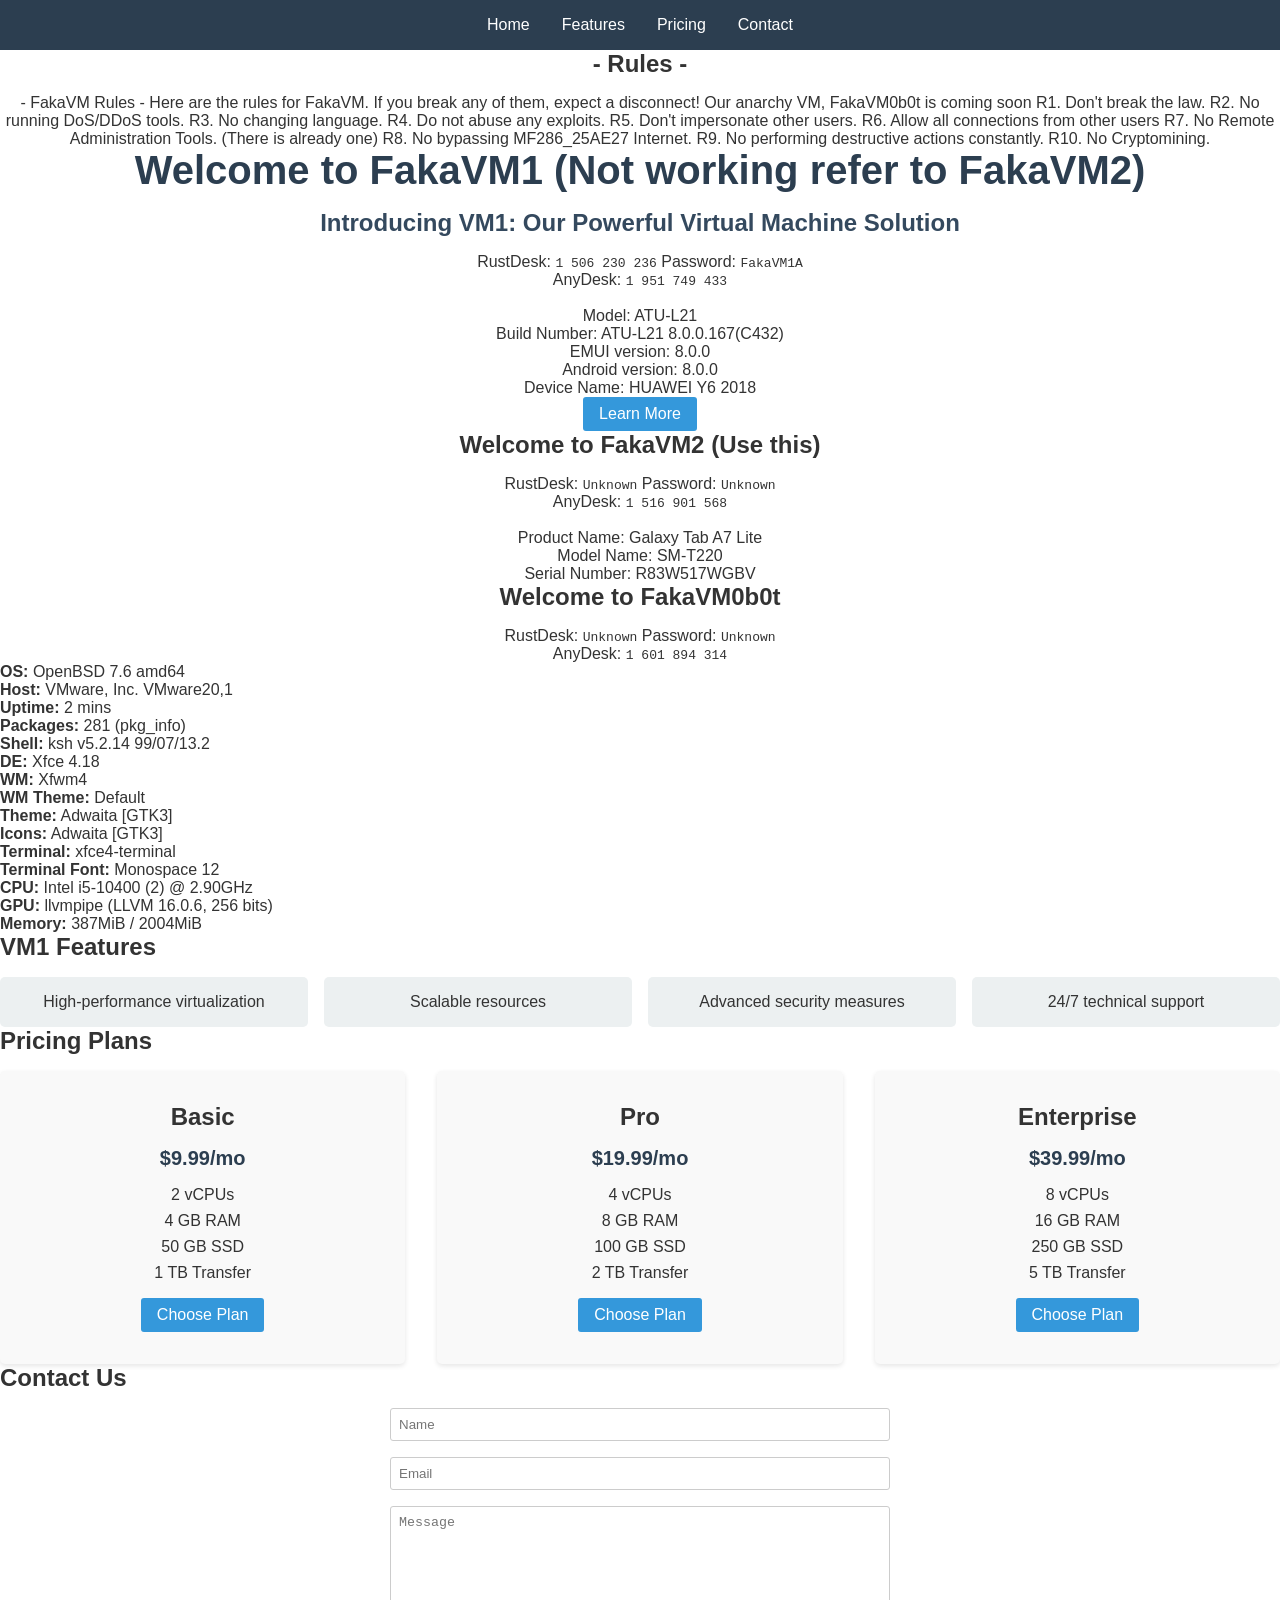
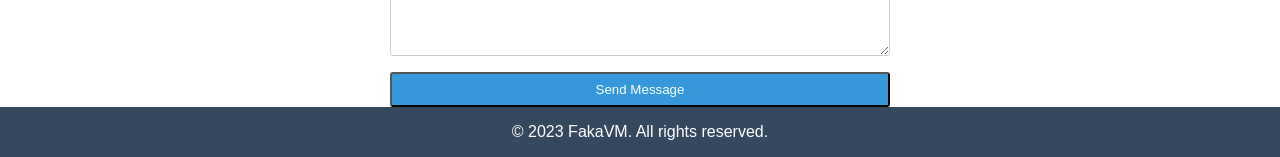
==== public/index.html @ 6f88c488 "Update index.html" ====
<!DOCTYPE html>
<html lang="en">
<head>
    <meta charset="UTF-8">
    <meta name="viewport" content="width=device-width, initial-scale=1.0">
    <title>FakaVM - VM1</title>
    <link rel="stylesheet" href="style.css">
</head>
<body>
    <header>
        <nav>
            <ul>
                <li><a href="#home">Home</a></li>
                <li><a href="#features">Features</a></li>
                <li><a href="#pricing">Pricing</a></li>
                <li><a href="#contact">Contact</a></li>
            </ul>
        </nav>
    </header>

    <main>
        <section id="rules">
            <h1>- Rules -</h1>
            <p>- FakaVM Rules -

Here are the rules for FakaVM. If you break any of them, expect a disconnect! Our anarchy VM, FakaVM0b0t is coming soon

R1. Don't break the law.
R2. No running DoS/DDoS tools.
R3. No changing language.
R4. Do not abuse any exploits.
R5. Don't impersonate other users.
R6. Allow all connections from other users
R7. No Remote Administration Tools. (There is already one)
R8. No bypassing MF286_25AE27 Internet.
R9. No performing destructive actions constantly.
R10. No Cryptomining.</p>
        </section>
        <section id="home">
            <h1>Welcome to FakaVM1 (Not working refer to FakaVM2)</h1>
            <h2>Introducing VM1: Our Powerful Virtual Machine Solution</h2>
            <p>RustDesk: <code>1 506 230 236</code> Password: <code>FakaVM1A</code></p>
            <p>AnyDesk: <code>1 951 749 433</code></p>
            <br>
            <p>Model: ATU-L21</p>
            <p>Build Number: ATU-L21 8.0.0.167(C432)</p>
            <p>EMUI version: 8.0.0</p>
            <p>Android version: 8.0.0</p>
            <p>Device Name: HUAWEI Y6 2018</p>
            <a href="#features" class="cta-button">Learn More</a>
        </section>
        <section id="vm2">
            <h1>Welcome to FakaVM2 (Use this)</h1>
            <p>RustDesk: <code>Unknown</code> Password: <code>Unknown</code></p>
            <p>AnyDesk: <code>1 516 901 568</code></p>
            <br>
            <p>Product Name: Galaxy Tab A7 Lite</p>
            <p>Model Name: SM-T220</p>
            <p>Serial Number: R83W517WGBV</p>
        </section>
        <section id="vm0b0t">
            <h1>Welcome to FakaVM0b0t</h1>
            <p>RustDesk: <code>Unknown</code> Password: <code>Unknown</code></p>
            <p>AnyDesk: <code>1 601 894 314</code></p>
        </section>
        <section id="vm3">
    <div class="description">
        <p><strong>OS:</strong> OpenBSD 7.6 amd64</p>
        <p><strong>Host:</strong> VMware, Inc. VMware20,1</p>
        <p><strong>Uptime:</strong> 2 mins</p>
        <p><strong>Packages:</strong> 281 (pkg_info)</p>
        <p><strong>Shell:</strong> ksh v5.2.14 99/07/13.2</p>
        <p><strong>DE:</strong> Xfce 4.18</p>
        <p><strong>WM:</strong> Xfwm4</p>
        <p><strong>WM Theme:</strong> Default</p>
        <p><strong>Theme:</strong> Adwaita [GTK3]</p>
        <p><strong>Icons:</strong> Adwaita [GTK3]</p>
        <p><strong>Terminal:</strong> xfce4-terminal</p>
        <p><strong>Terminal Font:</strong> Monospace 12</p>
        <p><strong>CPU:</strong> Intel i5-10400 (2) @ 2.90GHz</p>
        <p><strong>GPU:</strong> llvmpipe (LLVM 16.0.6, 256 bits)</p>
        <p><strong>Memory:</strong> 387MiB / 2004MiB</p>
    </div>
        </section>
        <section id="features">
            <h2>VM1 Features</h2>
            <ul>
                <li>High-performance virtualization</li>
                <li>Scalable resources</li>
                <li>Advanced security measures</li>
                <li>24/7 technical support</li>
            </ul>
        </section>

        <section id="pricing">
            <h2>Pricing Plans</h2>
            <div class="pricing-cards">
                <div class="card">
                    <h3>Basic</h3>
                    <p class="price">$9.99/mo</p>
                    <ul>
                        <li>2 vCPUs</li>
                        <li>4 GB RAM</li>
                        <li>50 GB SSD</li>
                        <li>1 TB Transfer</li>
                    </ul>
                    <a href="#" class="cta-button">Choose Plan</a>
                </div>
                <div class="card">
                    <h3>Pro</h3>
                    <p class="price">$19.99/mo</p>
                    <ul>
                        <li>4 vCPUs</li>
                        <li>8 GB RAM</li>
                        <li>100 GB SSD</li>
                        <li>2 TB Transfer</li>
                    </ul>
                    <a href="#" class="cta-button">Choose Plan</a>
                </div>
                <div class="card">
                    <h3>Enterprise</h3>
                    <p class="price">$39.99/mo</p>
                    <ul>
                        <li>8 vCPUs</li>
                        <li>16 GB RAM</li>
                        <li>250 GB SSD</li>
                        <li>5 TB Transfer</li>
                    </ul>
                    <a href="#" class="cta-button">Choose Plan</a>
                </div>
            </div>
        </section>

        <section id="contact">
            <h2>Contact Us</h2>
            <form>
                <input type="text" placeholder="Name" required>
                <input type="email" placeholder="Email" required>
                <textarea placeholder="Message" required></textarea>
                <button type="submit" class="cta-button">Send Message</button>
            </form>
        </section>
    </main>

    <footer>
        <p>&copy; 2023 FakaVM. All rights reserved.</p>
    </footer>
</body>
</html>
---- public/style.css ----
/* Reset and base styles */
* {
    margin: 0;
    padding: 0;
    box-sizing: border-box;
}

body {
    font-family: Arial, sans-serif;
    color: #333;
}

/* Header and navigation */
header {
    background-color: #2c3e50;
    padding: 1rem;
}

nav ul {
    list-style-type: none;
    display: flex;
    justify-content: center;
}

nav ul li {
    margin: 0 1rem;
}

nav ul li a {
    color: #fff;
    text-decoration: none;
}

/* Main content */
main {
    margin: 0 auto;
}

h1, h2 {
    margin-bottom: 1rem;
}

/* Home section */
#home {
    text-align: center;
}

#rules {
    text-align: center;
}

#vm2 {
    text-align: center;
}

#vm0b0t {
    text-align: center;
}

#home h1 {
    font-size: 2.5rem;
    color: #2c3e50;
}

#home h2 {
    font-size: 1.5rem;
    color: #34495e;
    margin-bottom: 1rem;
}

/* Features section */
#features ul {
    list-style-type: none;
    display: grid;
    grid-template-columns: repeat(auto-fit, minmax(200px, 1fr));
    gap: 1rem;
}

#features li {
    background-color: #ecf0f1;
    padding: 1rem;
    border-radius: 5px;
    text-align: center;
}

/* Pricing section */
.pricing-cards {
    display: grid;
    grid-template-columns: repeat(auto-fit, minmax(250px, 1fr));
    gap: 2rem;
}

.card {
    background-color: #f9f9f9;
    border-radius: 5px;
    padding: 2rem;
    text-align: center;
    box-shadow: 0 2px 5px rgba(0, 0, 0, 0.1);
}

.card h3 {
    font-size: 1.5rem;
    margin-bottom: 1rem;
}

.price {
    font-size: 1.25rem;
    font-weight: bold;
    color: #2c3e50;
    margin-bottom: 1rem;
}

.card ul {
    list-style-type: none;
    margin-bottom: 1rem;
}

.card li {
    margin-bottom: 0.5rem;
}

/* Contact form */
form {
    display: grid;
    gap: 1rem;
    max-width: 500px;
    margin: 0 auto;
}

input, textarea {
    width: 100%;
    padding: 0.5rem;
    border: 1px solid #ccc;
    border-radius: 3px;
}

textarea {
    height: 150px;
}

/* CTA Button */
.cta-button {
    display: inline-block;
    background-color: #3498db;
    color: #fff;
    padding: 0.5rem 1rem;
    text-decoration: none;
    border-radius: 3px;
    transition: background-color 0.3s ease;
}

.cta-button:hover {
    background-color: #2980b9;
}

/* Footer */
footer {
    background-color: #34495e;
    color: #fff;
    text-align: center;
    padding: 1rem;
}

/* Responsive design */
@media (max-width: 768px) {
    nav ul {
        flex-direction: column;
        align-items: center;
    }

    nav ul li {
        margin: 0.5rem 0;
    }

    .pricing-cards {
        grid-template-columns: 1fr;
    }
  }
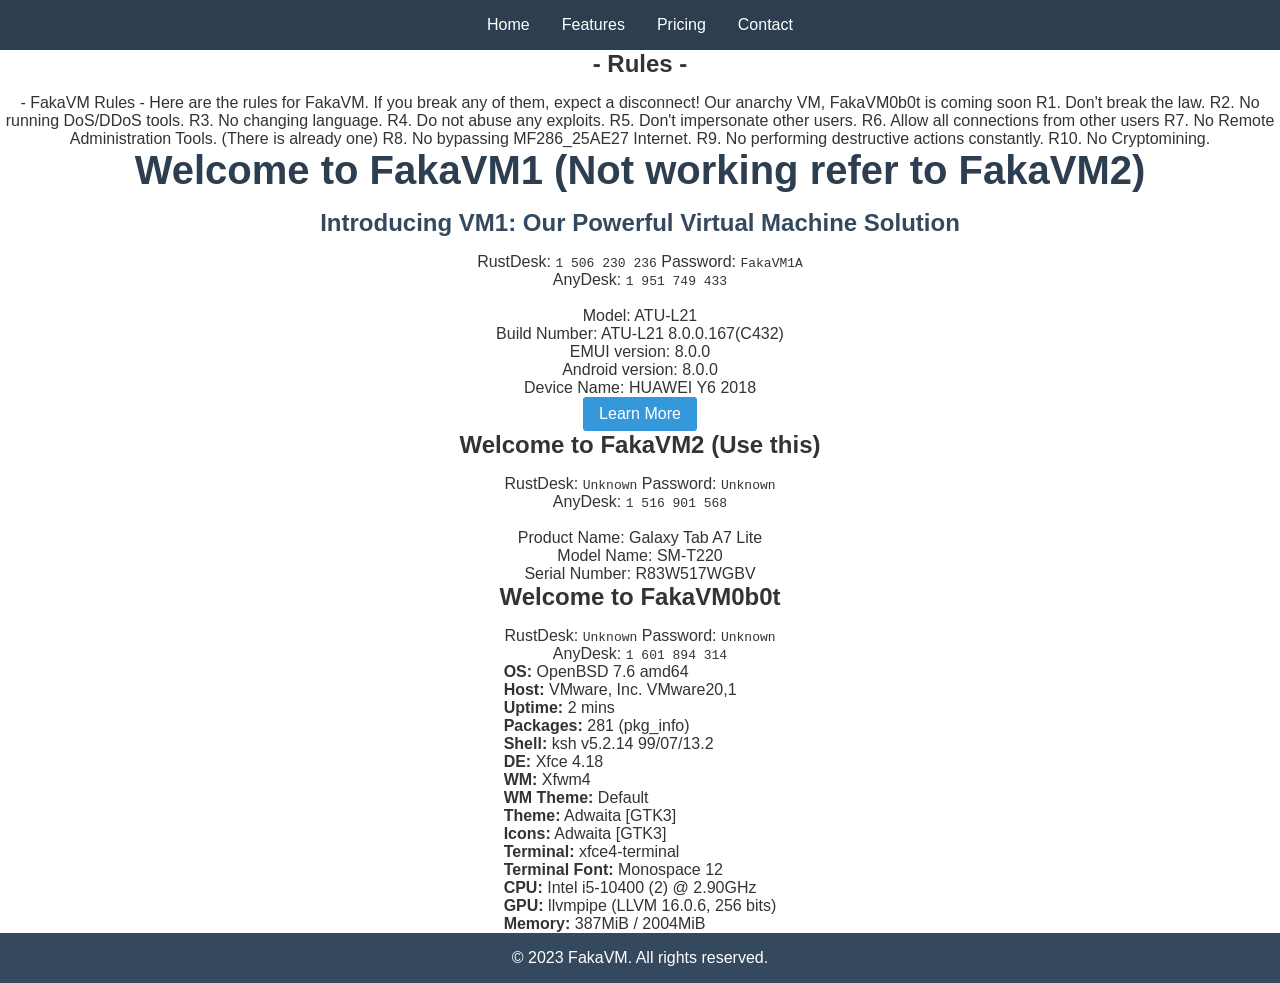
==== commit 3140d0cc: "Update index.html" ====
--- a/public/index.html
+++ b/public/index.html
@@ -82,63 +82,8 @@
         <p><strong>Memory:</strong> 387MiB / 2004MiB</p>
     </div>
         </section>
-        <section id="features">
-            <h2>VM1 Features</h2>
-            <ul>
-                <li>High-performance virtualization</li>
-                <li>Scalable resources</li>
-                <li>Advanced security measures</li>
-                <li>24/7 technical support</li>
-            </ul>
-        </section>
-
-        <section id="pricing">
-            <h2>Pricing Plans</h2>
-            <div class="pricing-cards">
-                <div class="card">
-                    <h3>Basic</h3>
-                    <p class="price">$9.99/mo</p>
-                    <ul>
-                        <li>2 vCPUs</li>
-                        <li>4 GB RAM</li>
-                        <li>50 GB SSD</li>
-                        <li>1 TB Transfer</li>
-                    </ul>
-                    <a href="#" class="cta-button">Choose Plan</a>
-                </div>
-                <div class="card">
-                    <h3>Pro</h3>
-                    <p class="price">$19.99/mo</p>
-                    <ul>
-                        <li>4 vCPUs</li>
-                        <li>8 GB RAM</li>
-                        <li>100 GB SSD</li>
-                        <li>2 TB Transfer</li>
-                    </ul>
-                    <a href="#" class="cta-button">Choose Plan</a>
-                </div>
-                <div class="card">
-                    <h3>Enterprise</h3>
-                    <p class="price">$39.99/mo</p>
-                    <ul>
-                        <li>8 vCPUs</li>
-                        <li>16 GB RAM</li>
-                        <li>250 GB SSD</li>
-                        <li>5 TB Transfer</li>
-                    </ul>
-                    <a href="#" class="cta-button">Choose Plan</a>
                 </div>
             </div>
-        </section>
-
-        <section id="contact">
-            <h2>Contact Us</h2>
-            <form>
-                <input type="text" placeholder="Name" required>
-                <input type="email" placeholder="Email" required>
-                <textarea placeholder="Message" required></textarea>
-                <button type="submit" class="cta-button">Send Message</button>
-            </form>
         </section>
     </main>
 
--- a/public/style.css
+++ b/public/style.css
@@ -55,6 +55,17 @@
 
 #vm0b0t {
     text-align: center;
+}
+
+#vm3 {
+    display: flex;
+    align-items: center;
+    flex-direction: column;
+}
+.description {
+    font-family: Arial, sans-serif;
+    color: #333;
+    text-align: left;
 }
 
 #home h1 {
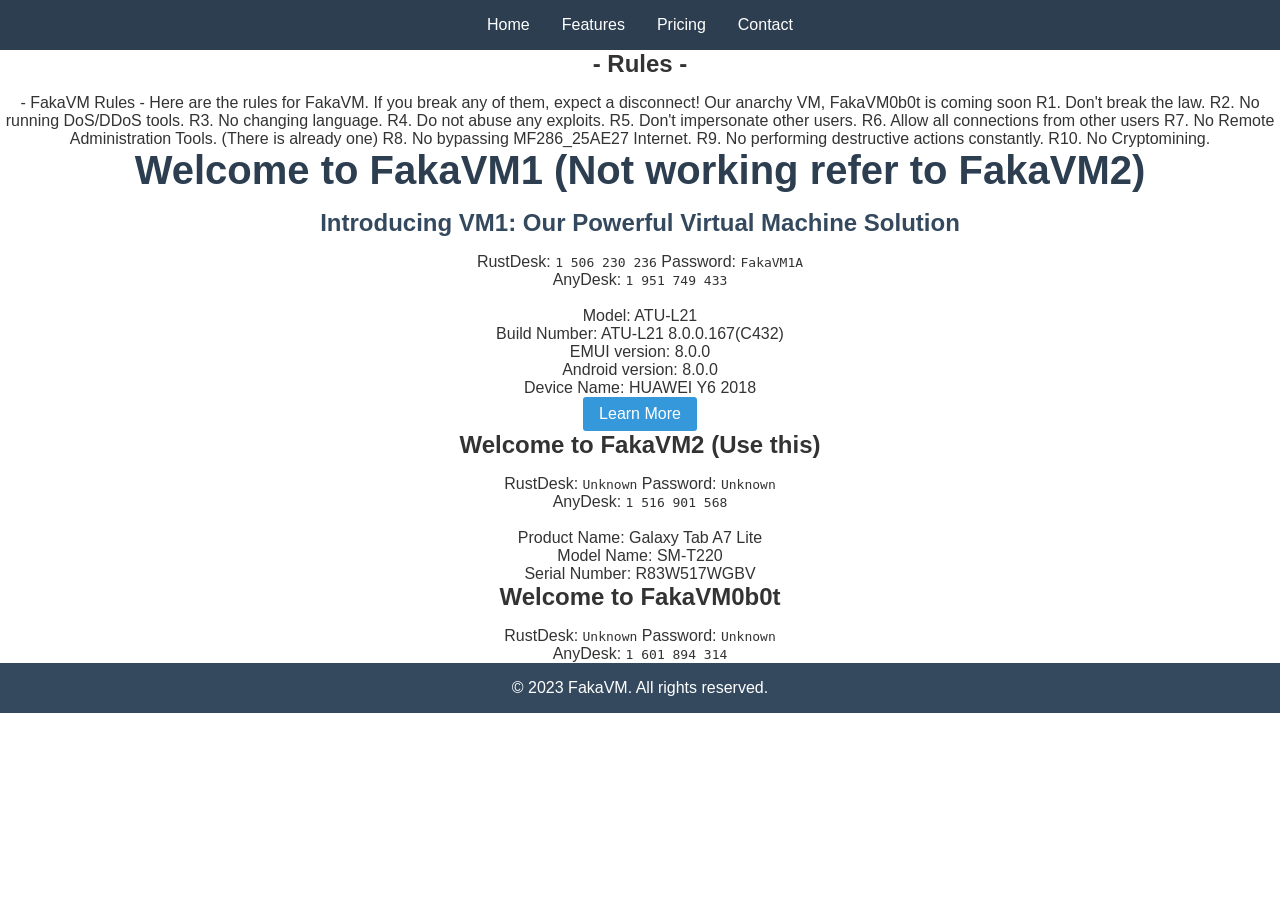
==== commit 86a72923: "Update index.html" ====
--- a/public/index.html
+++ b/public/index.html
@@ -63,25 +63,6 @@
             <p>RustDesk: <code>Unknown</code> Password: <code>Unknown</code></p>
             <p>AnyDesk: <code>1 601 894 314</code></p>
         </section>
-        <section id="vm3">
-    <div class="description">
-        <p><strong>OS:</strong> OpenBSD 7.6 amd64</p>
-        <p><strong>Host:</strong> VMware, Inc. VMware20,1</p>
-        <p><strong>Uptime:</strong> 2 mins</p>
-        <p><strong>Packages:</strong> 281 (pkg_info)</p>
-        <p><strong>Shell:</strong> ksh v5.2.14 99/07/13.2</p>
-        <p><strong>DE:</strong> Xfce 4.18</p>
-        <p><strong>WM:</strong> Xfwm4</p>
-        <p><strong>WM Theme:</strong> Default</p>
-        <p><strong>Theme:</strong> Adwaita [GTK3]</p>
-        <p><strong>Icons:</strong> Adwaita [GTK3]</p>
-        <p><strong>Terminal:</strong> xfce4-terminal</p>
-        <p><strong>Terminal Font:</strong> Monospace 12</p>
-        <p><strong>CPU:</strong> Intel i5-10400 (2) @ 2.90GHz</p>
-        <p><strong>GPU:</strong> llvmpipe (LLVM 16.0.6, 256 bits)</p>
-        <p><strong>Memory:</strong> 387MiB / 2004MiB</p>
-    </div>
-        </section>
                 </div>
             </div>
         </section>
--- a/public/style.css
+++ b/public/style.css
@@ -57,17 +57,6 @@
     text-align: center;
 }
 
-#vm3 {
-    display: flex;
-    align-items: center;
-    flex-direction: column;
-}
-.description {
-    font-family: Arial, sans-serif;
-    color: #333;
-    text-align: left;
-}
-
 #home h1 {
     font-size: 2.5rem;
     color: #2c3e50;
@@ -79,75 +68,6 @@
     margin-bottom: 1rem;
 }
 
-/* Features section */
-#features ul {
-    list-style-type: none;
-    display: grid;
-    grid-template-columns: repeat(auto-fit, minmax(200px, 1fr));
-    gap: 1rem;
-}
-
-#features li {
-    background-color: #ecf0f1;
-    padding: 1rem;
-    border-radius: 5px;
-    text-align: center;
-}
-
-/* Pricing section */
-.pricing-cards {
-    display: grid;
-    grid-template-columns: repeat(auto-fit, minmax(250px, 1fr));
-    gap: 2rem;
-}
-
-.card {
-    background-color: #f9f9f9;
-    border-radius: 5px;
-    padding: 2rem;
-    text-align: center;
-    box-shadow: 0 2px 5px rgba(0, 0, 0, 0.1);
-}
-
-.card h3 {
-    font-size: 1.5rem;
-    margin-bottom: 1rem;
-}
-
-.price {
-    font-size: 1.25rem;
-    font-weight: bold;
-    color: #2c3e50;
-    margin-bottom: 1rem;
-}
-
-.card ul {
-    list-style-type: none;
-    margin-bottom: 1rem;
-}
-
-.card li {
-    margin-bottom: 0.5rem;
-}
-
-/* Contact form */
-form {
-    display: grid;
-    gap: 1rem;
-    max-width: 500px;
-    margin: 0 auto;
-}
-
-input, textarea {
-    width: 100%;
-    padding: 0.5rem;
-    border: 1px solid #ccc;
-    border-radius: 3px;
-}
-
-textarea {
-    height: 150px;
-}
 
 /* CTA Button */
 .cta-button {
@@ -182,8 +102,3 @@
     nav ul li {
         margin: 0.5rem 0;
     }
-
-    .pricing-cards {
-        grid-template-columns: 1fr;
-    }
-  }
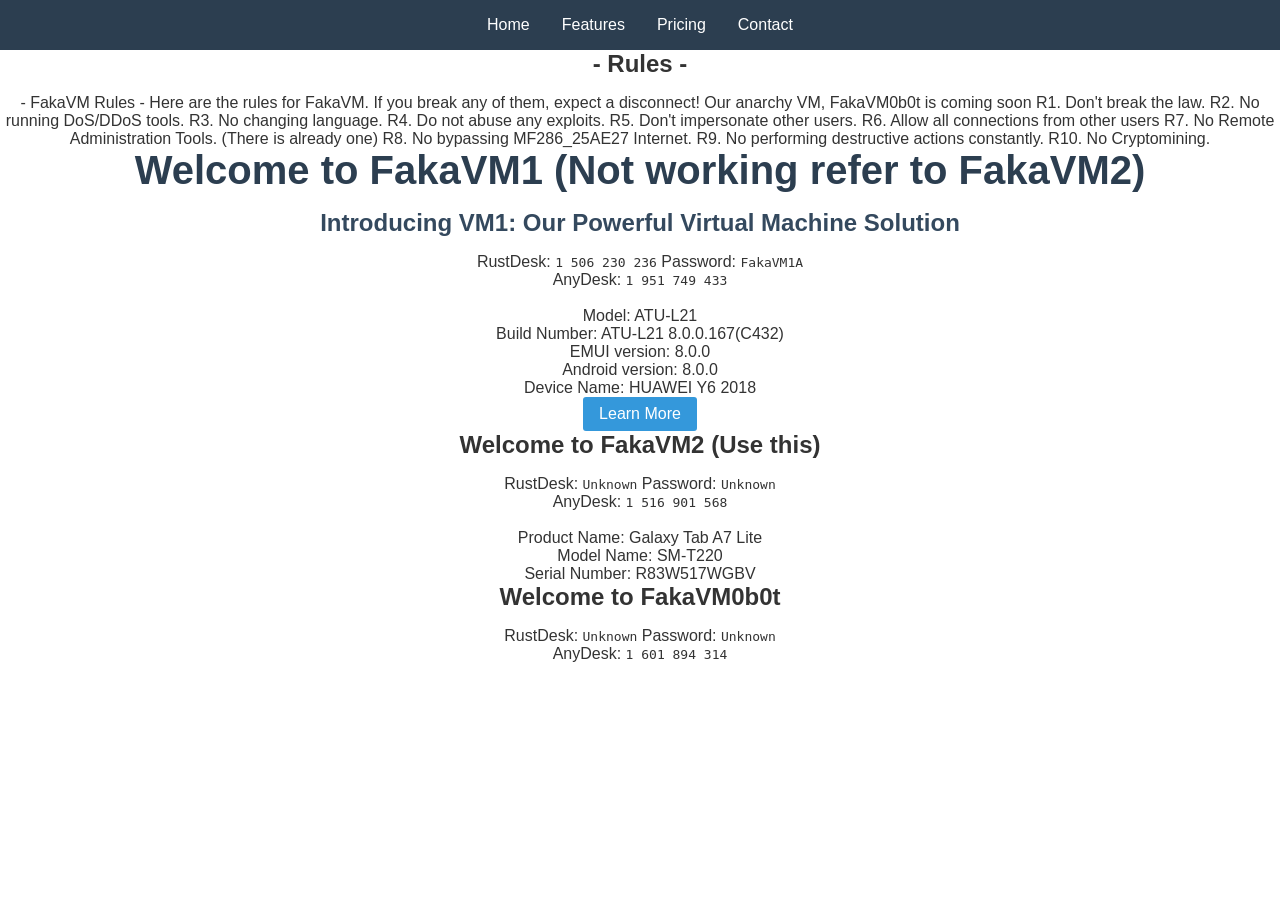
==== commit b482ca7f: "Update index.html" ====
--- a/public/index.html
+++ b/public/index.html
@@ -67,9 +67,5 @@
             </div>
         </section>
     </main>
-
-    <footer>
-        <p>&copy; 2023 FakaVM. All rights reserved.</p>
-    </footer>
 </body>
 </html>
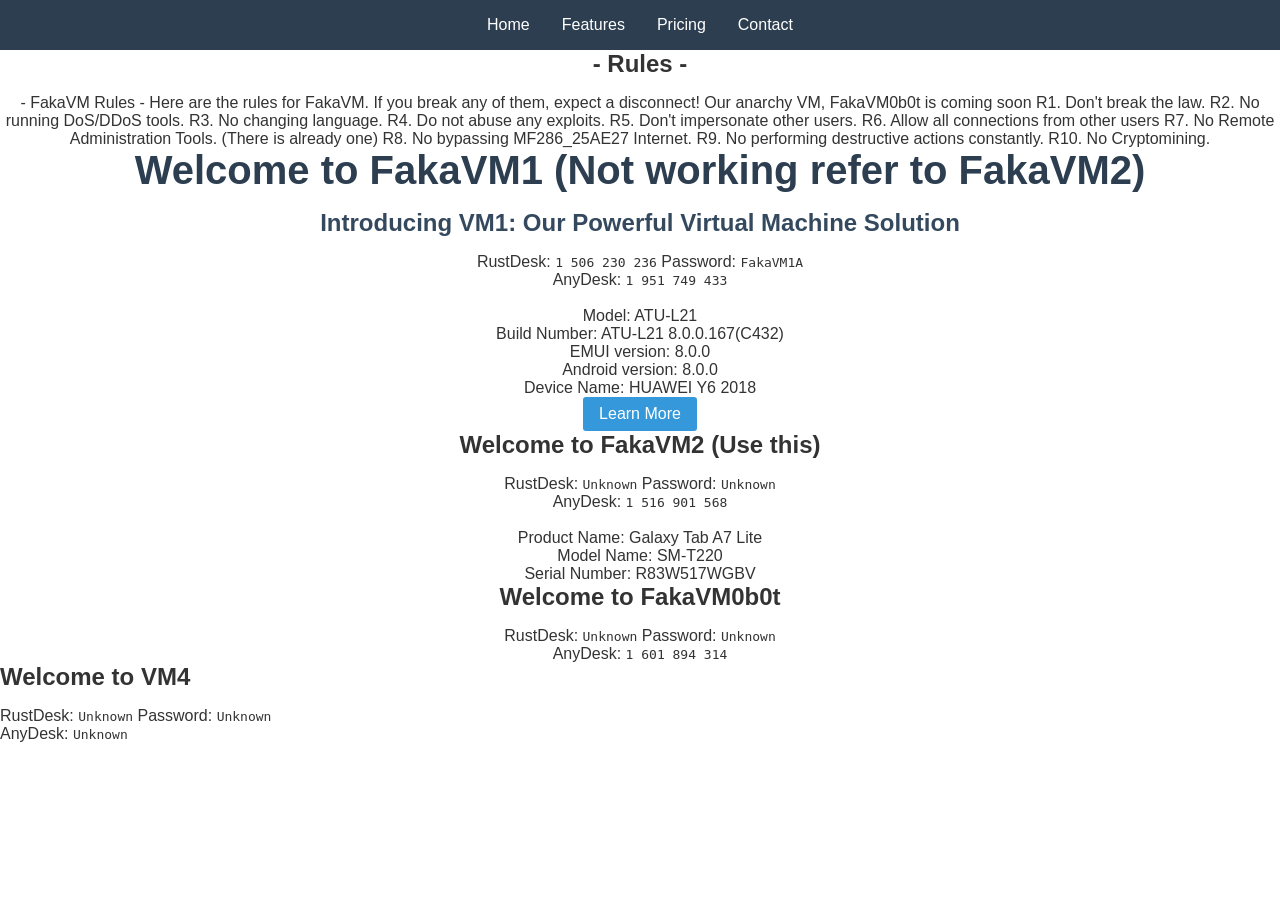
==== commit 36015c91: "Update index.html" ====
--- a/public/index.html
+++ b/public/index.html
@@ -63,6 +63,11 @@
             <p>RustDesk: <code>Unknown</code> Password: <code>Unknown</code></p>
             <p>AnyDesk: <code>1 601 894 314</code></p>
         </section>
+        <section id="vm4">
+            <h1>Welcome to VM4</h1>
+            <p>RustDesk: <code>Unknown</code> Password: <code>Unknown</code></p>
+            <p>AnyDesk: <code>Unknown</code></p>
+        </section>
                 </div>
             </div>
         </section>
--- a/public/style.css
+++ b/public/style.css
@@ -84,14 +84,6 @@
     background-color: #2980b9;
 }
 
-/* Footer */
-footer {
-    background-color: #34495e;
-    color: #fff;
-    text-align: center;
-    padding: 1rem;
-}
-
 /* Responsive design */
 @media (max-width: 768px) {
     nav ul {
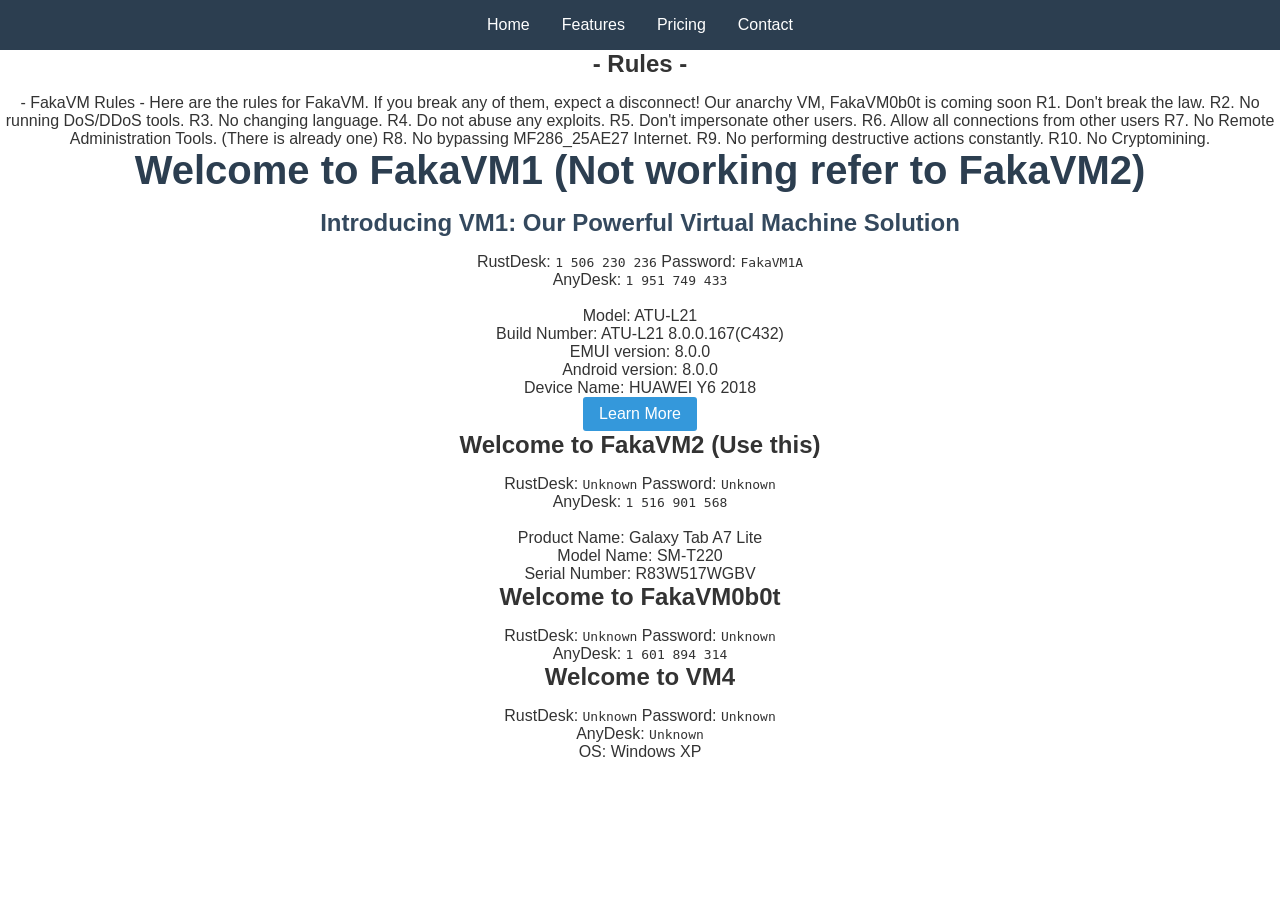
==== commit afe14eda: "Update index.html" ====
--- a/public/index.html
+++ b/public/index.html
@@ -67,6 +67,7 @@
             <h1>Welcome to VM4</h1>
             <p>RustDesk: <code>Unknown</code> Password: <code>Unknown</code></p>
             <p>AnyDesk: <code>Unknown</code></p>
+            <p>OS: Windows XP</p>
         </section>
                 </div>
             </div>
--- a/public/style.css
+++ b/public/style.css
@@ -57,6 +57,10 @@
     text-align: center;
 }
 
+#vm4 {
+    text-align: center;
+}
+
 #home h1 {
     font-size: 2.5rem;
     color: #2c3e50;
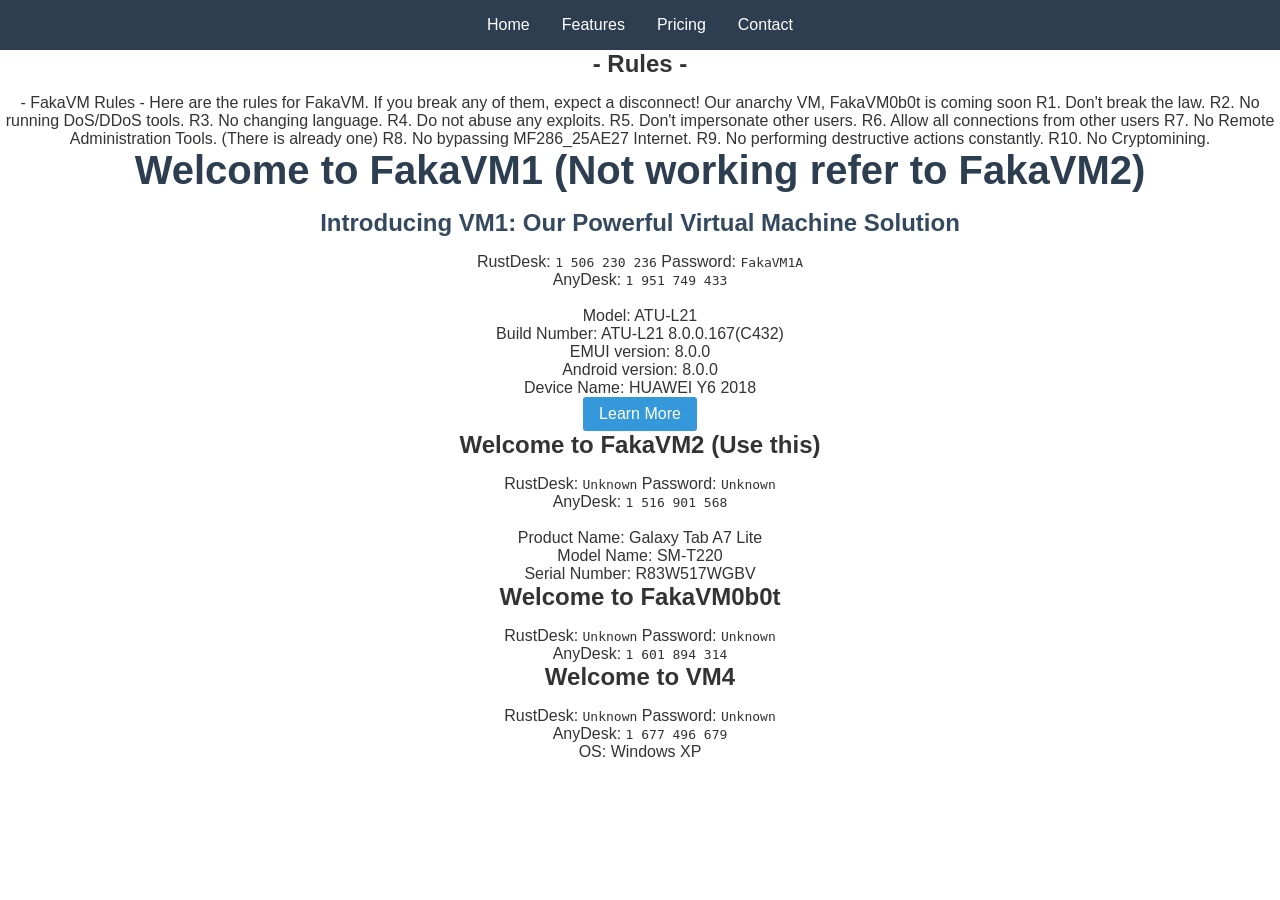
==== commit d727b63c: "Update index.html" ====
--- a/public/index.html
+++ b/public/index.html
@@ -66,7 +66,7 @@
         <section id="vm4">
             <h1>Welcome to VM4</h1>
             <p>RustDesk: <code>Unknown</code> Password: <code>Unknown</code></p>
-            <p>AnyDesk: <code>Unknown</code></p>
+            <p>AnyDesk: <code>1 677 496 679</code></p>
             <p>OS: Windows XP</p>
         </section>
                 </div>
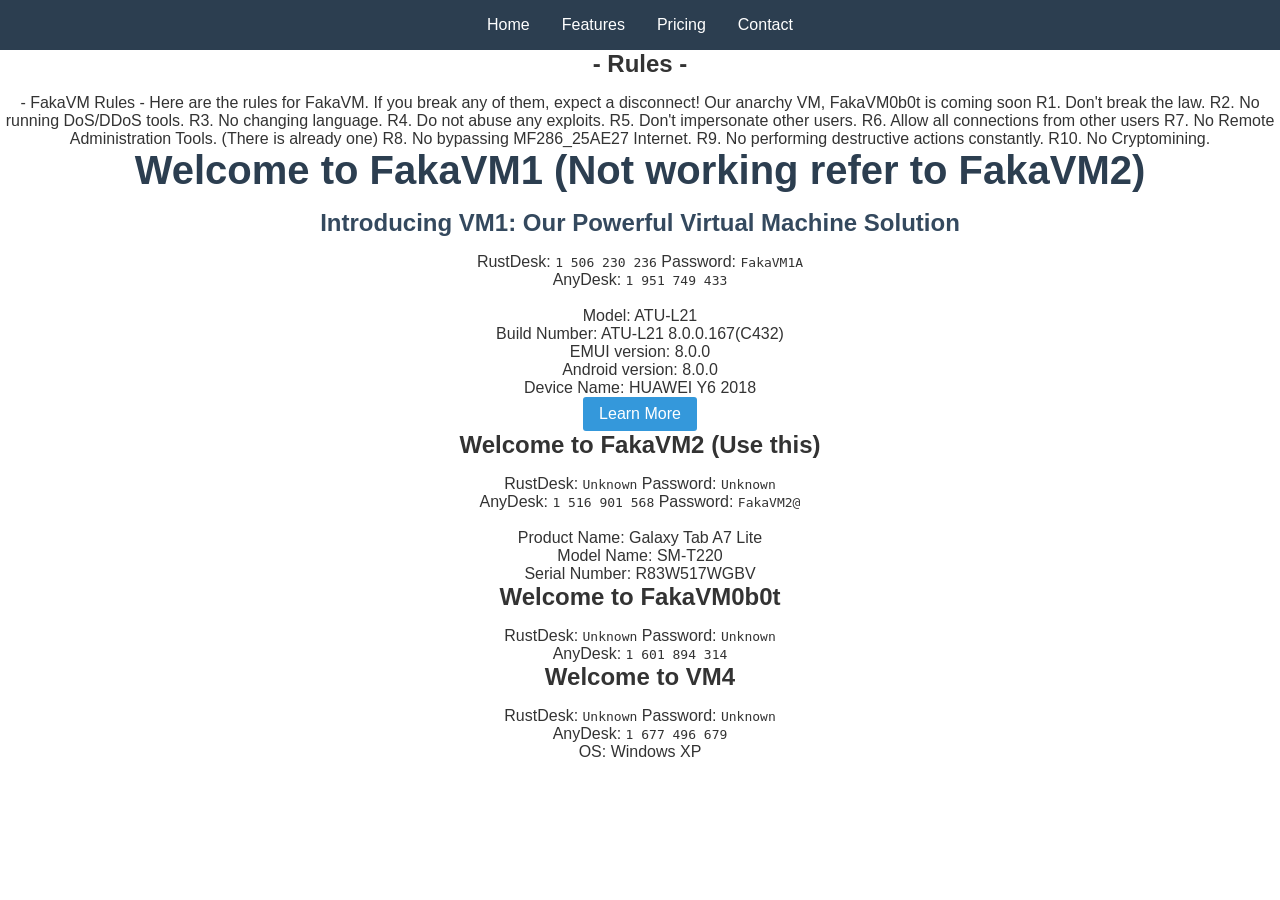
==== commit a4df6141: "Update index.html" ====
--- a/public/index.html
+++ b/public/index.html
@@ -52,7 +52,7 @@
         <section id="vm2">
             <h1>Welcome to FakaVM2 (Use this)</h1>
             <p>RustDesk: <code>Unknown</code> Password: <code>Unknown</code></p>
-            <p>AnyDesk: <code>1 516 901 568</code></p>
+            <p>AnyDesk: <code>1 516 901 568</code> Password: <code>FakaVM2@</code></p>
             <br>
             <p>Product Name: Galaxy Tab A7 Lite</p>
             <p>Model Name: SM-T220</p>
